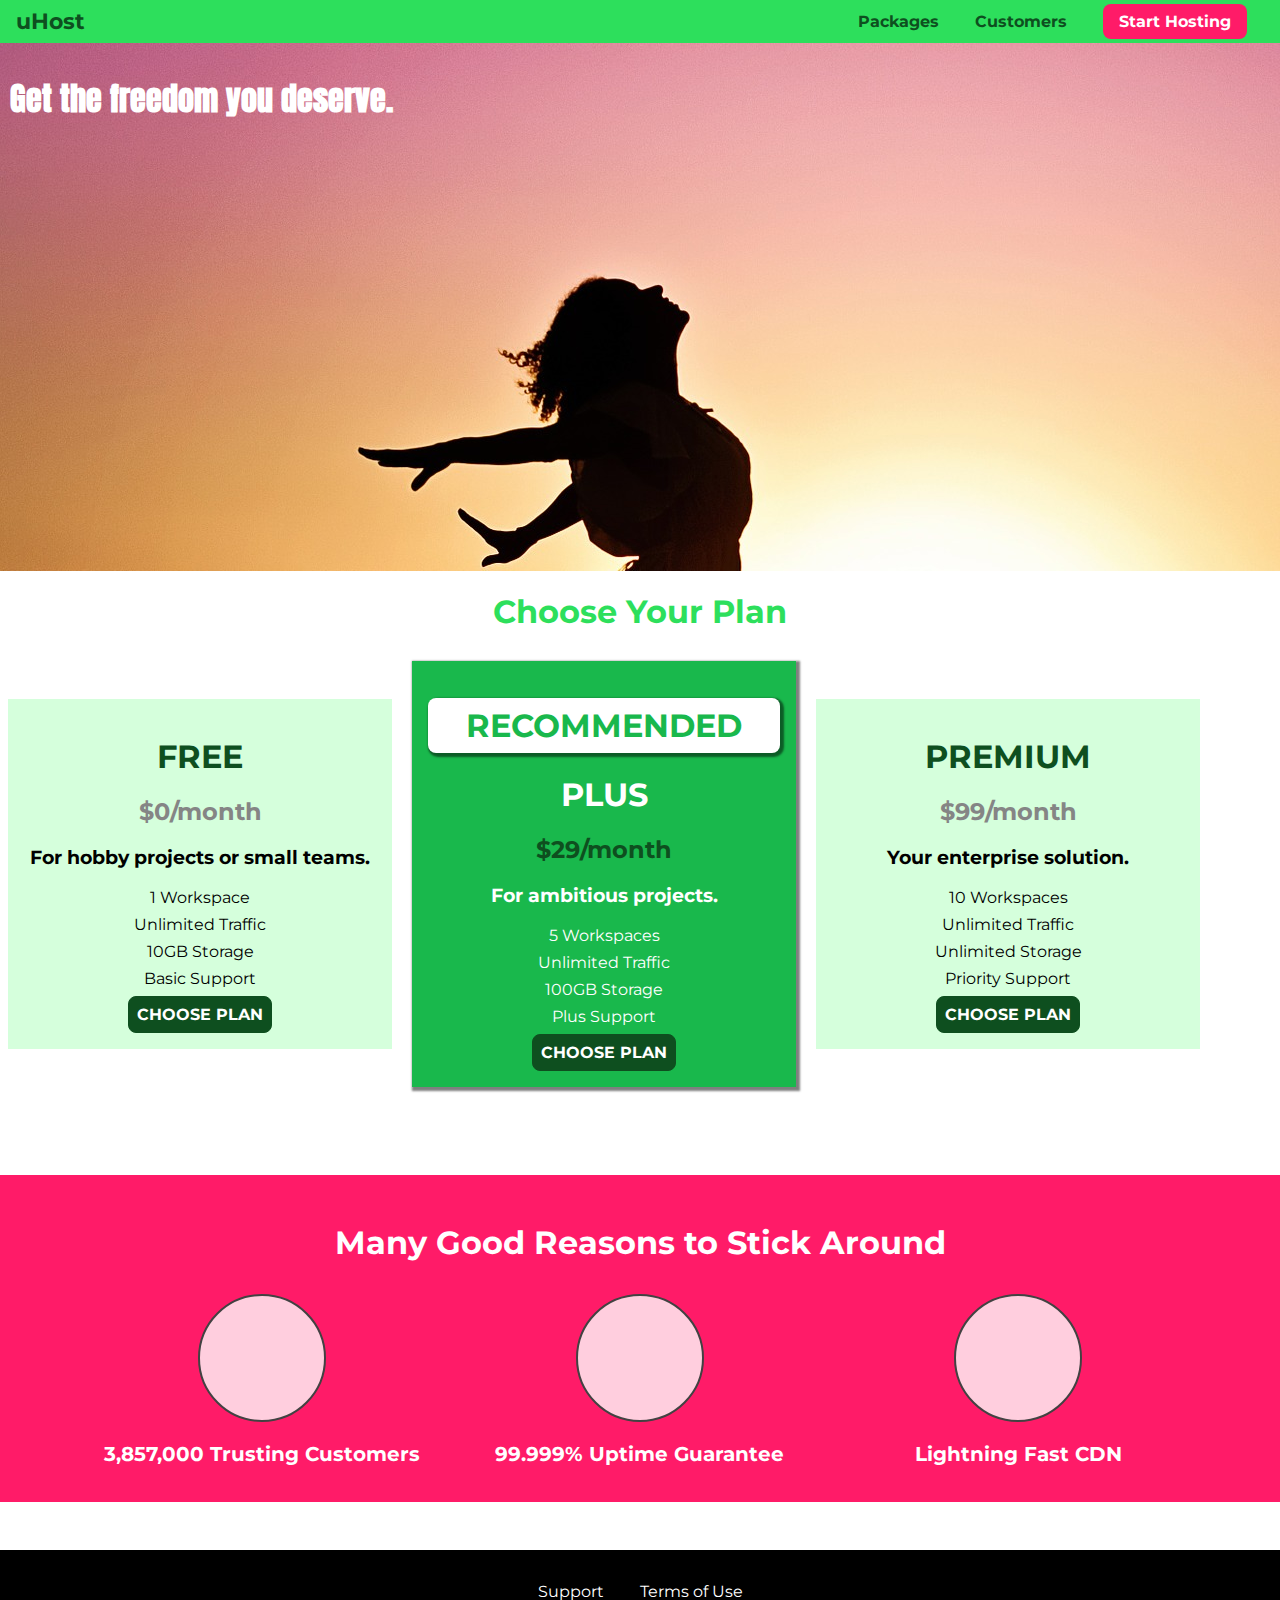
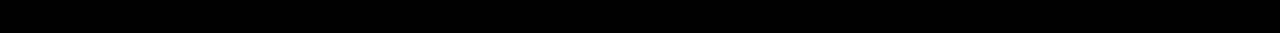
==== index.html @ 4a35c6ed "first commit" ====
<!DOCTYPE html>
<html lang="en">
	<head>
		<meta charset="UTF-8" />
		<meta http-equiv="X-UA-Compatible" content="ie=edge" />
		<title>uHost</title>
		<link
			href="https://fonts.googleapis.com/css?family=Anton"
			rel="stylesheet"
		/>
		<link
			href="https://fonts.googleapis.com/css?family=Montserrat:400,700"
			rel="stylesheet"
		/>
		<link rel="stylesheet" href="main.css" />
	</head>
	<body>
		<header class="main-header">
			<div>
				<a href="index.html" class="main-header__brand"> uHost </a>
			</div>
			<nav class="main-nav">
				<ul class="main-nav__items">
					<li class="main-nav__item">
						<a href="packages/index.html">Packages</a>
					</li>
					<li class="main-nav__item">
						<a href="customers/index.html">Customers</a>
					</li>
					<li class="main-nav__item main-nav__item--cta">
						<a href="start-hosting/index.html">Start Hosting</a>
					</li>
				</ul>
			</nav>
		</header>
		<main>
			<section id="product-overview">
				<h1>Get the freedom you deserve.</h1>
			</section>
			<section id="plans">
				<h1 class="section-title">Choose Your Plan</h1>
				<div>
					<article class="plan">
						<h1 class="plan__title">FREE</h1>
						<h2 class="plan__price">$0/month</h2>
						<h3>For hobby projects or small teams.</h3>
						<ul class="plan__features">
							<li class="plan__feature">1 Workspace</li>
							<li class="plan__feature">Unlimited Traffic</li>
							<li class="plan__feature">10GB Storage</li>
							<li class="plan__feature">Basic Support</li>
						</ul>
						<div>
							<button class="button">CHOOSE PLAN</button>
						</div>
					</article>
					<article class="plan plan--highlighted">
						<h1 class="plan__annotation">RECOMMENDED</h1>
						<h1 class="plan__title">PLUS</h1>
						<h2 class="plan__price">$29/month</h2>
						<h3>For ambitious projects.</h3>
						<ul class="plan__features">
							<li class="plan__feature">5 Workspaces</li>
							<li class="plan__feature">Unlimited Traffic</li>
							<li class="plan__feature">100GB Storage</li>
							<li class="plan__feature">Plus Support</li>
						</ul>
						<div>
							<button class="button">CHOOSE PLAN</button>
						</div>
					</article>
					<article class="plan">
						<h1 class="plan__title">PREMIUM</h1>
						<h2 class="plan__price">$99/month</h2>
						<h3>Your enterprise solution.</h3>
						<ul class="plan__features">
							<li class="plan__feature">10 Workspaces</li>
							<li class="plan__feature">Unlimited Traffic</li>
							<li class="plan__feature">Unlimited Storage</li>
							<li class="plan__feature">Priority Support</li>
						</ul>
						<div>
							<button class="button">CHOOSE PLAN</button>
						</div>
					</article>
				</div>
			</section>
			<section id="key-features">
				<h1 class="section-title">Many Good Reasons to Stick Around</h1>
				<ul class="key-feature__list">
					<li class="key-feature">
						<div class="key-feature__image"></div>
						<p class="key-feature__description">3,857,000 Trusting Customers</p>
					</li>
					<li class="key-feature">
						<div class="key-feature__image"></div>
						<p class="key-feature__description">99.999% Uptime Guarantee</p>
					</li>
					<li class="key-feature">
						<div class="key-feature__image"></div>
						<p class="key-feature__description">Lightning Fast CDN</p>
					</li>
				</ul>
			</section>
		</main>
		<footer class="main-footer">
			<nav>
				<ul class="main-footer__links">
					<li class="main-footer__link">
						<a href="#">Support</a>
					</li>
					<li class="main-footer__link">
						<a href="#">Terms of Use</a>
					</li>
				</ul>
			</nav>
		</footer>
	</body>
</html>
---- main.css ----
* {
  box-sizing: border-box;
}

body {
  font-family: "Montserrat", sans-serif;
  margin: 0;
}

#product-overview {
  background: url("freedom.jpg");
  width: 100%;
  height: 528px;
  padding: 10px;
}

.section-title {
  color: #2ddf5c;
  text-align: center;
}

#product-overview h1 {
  color: white;
  font-family: "Anton", sans-serif;
}

.plan {
  background-color: #d5ffdc;
  text-align: center;
  padding: 16px;
  margin: 8px;
  display: inline-block;
  width: 30%;
  vertical-align: middle;
}

.plan--highlighted {
  background: #19b84c;
  color: white;
  box-shadow: 2px 2px 2px 2px rgba(0, 0, 0, 0.5);
}
.plan__annotation {
  background: white;
  color: #19b84c;
  padding: 8px;
  box-shadow: 2px 2px 2px 2px rgba(0, 0, 0, 0.5);
  border-radius: 8px;
}
.plan__title {
  color: #0e4f1f;
}
.plan__price {
  color: #858585;
}
.plan--highlighted .plan__title {
  color: white;
}
.plan--highlighted .plan__price {
  color: #0e4f1f;
}
.plan__features {
  list-style: none;
  margin: 0;
  padding: 0;
}
.plan__feature {
  margin: 8px 0;
}

.button {
    background: #0e4f1f;
    color: white;
    font: inherit ;
    border: 1.5px solid #0e4f1f;
    padding: 8px;
    border-radius: 8px;
    font-weight: bold;
    cursor: pointer;
  
}
.button:hover,
.button:active{
    background: white;
    color: #0e4f1f;
}
.button:focus{
    outline: none;
}
/* h1 {
    font-family: sans-serif;
} */
#key-features{
    background: #ff1b68;
    margin-top: 80px;
    padding: 16px;
}
#key-features .section-title{
    color: white;
    margin: 32px;
}
.key-feature__list{
    list-style: none;
    margin: 0;
    padding: 0;
    text-align: center;
    
}
.key-feature{
    display: inline-block;
    width: 30%;
    vertical-align: top;
}
.key-feature__description{
    text-align: center;
    font-weight: bold;
    color: white;
    font-size: 20px;
}
.key-feature__image{
    background: #ffcede;
    width: 128px;
    height: 128px;
    border: 2px solid #424242;
    border-radius: 50%;
    margin: auto;
}
.main-header {
  width: 100%;
  background-color: #2ddf5c;
  padding: 8px 16px;
}

.main-header > div {
  display: inline-block;
  vertical-align: middle;
}

.main-header__brand {
  color: #0e4f1f;
  text-decoration: none;
  font-weight: bold;
  font-size: 22px;
}

.main-nav {
  display: inline-block;
  text-align: right;
  width: calc(100% - 74px);
  vertical-align: middle;
}

.main-nav__items {
  margin: 0;
  padding: 0;
  list-style: none;
}

.main-nav__item {
  display: inline-block;
  margin: 0 16px;
}

.main-nav__item a {
  text-decoration: none;
  color: #0e4f1f;
  font-weight: bold;
  padding: 3px 0;
}
.main-nav__item a:hover,
.main-nav__item a:hover:active {
  color: white;
  border-bottom: 5px solid white;
}
.main-nav__item--cta a {
  color: white;
  background: #ff1b68;
  padding: 8px 16px;
  border-radius: 8px;
}
.main-nav__item--cta a:hover,
.main-nav__item--cta a:active {
  color: #ff1b68;
  background: white;
  border: none;
}
.main-footer{
  background: black;
  padding: 32px;
  margin-top: 48px;
}
.main-footer__links{
  list-style: none;
  margin: 0;
  padding: 0;
  text-align: center;
}
.main-footer__link{
  display: inline-block;
  margin: 0 16px;

}
.main-footer__link a{
  color: white;
  text-decoration: none;
}
.main-footer__link a:hover,
.main-footer__link a:active{
  color: #ccc;
}
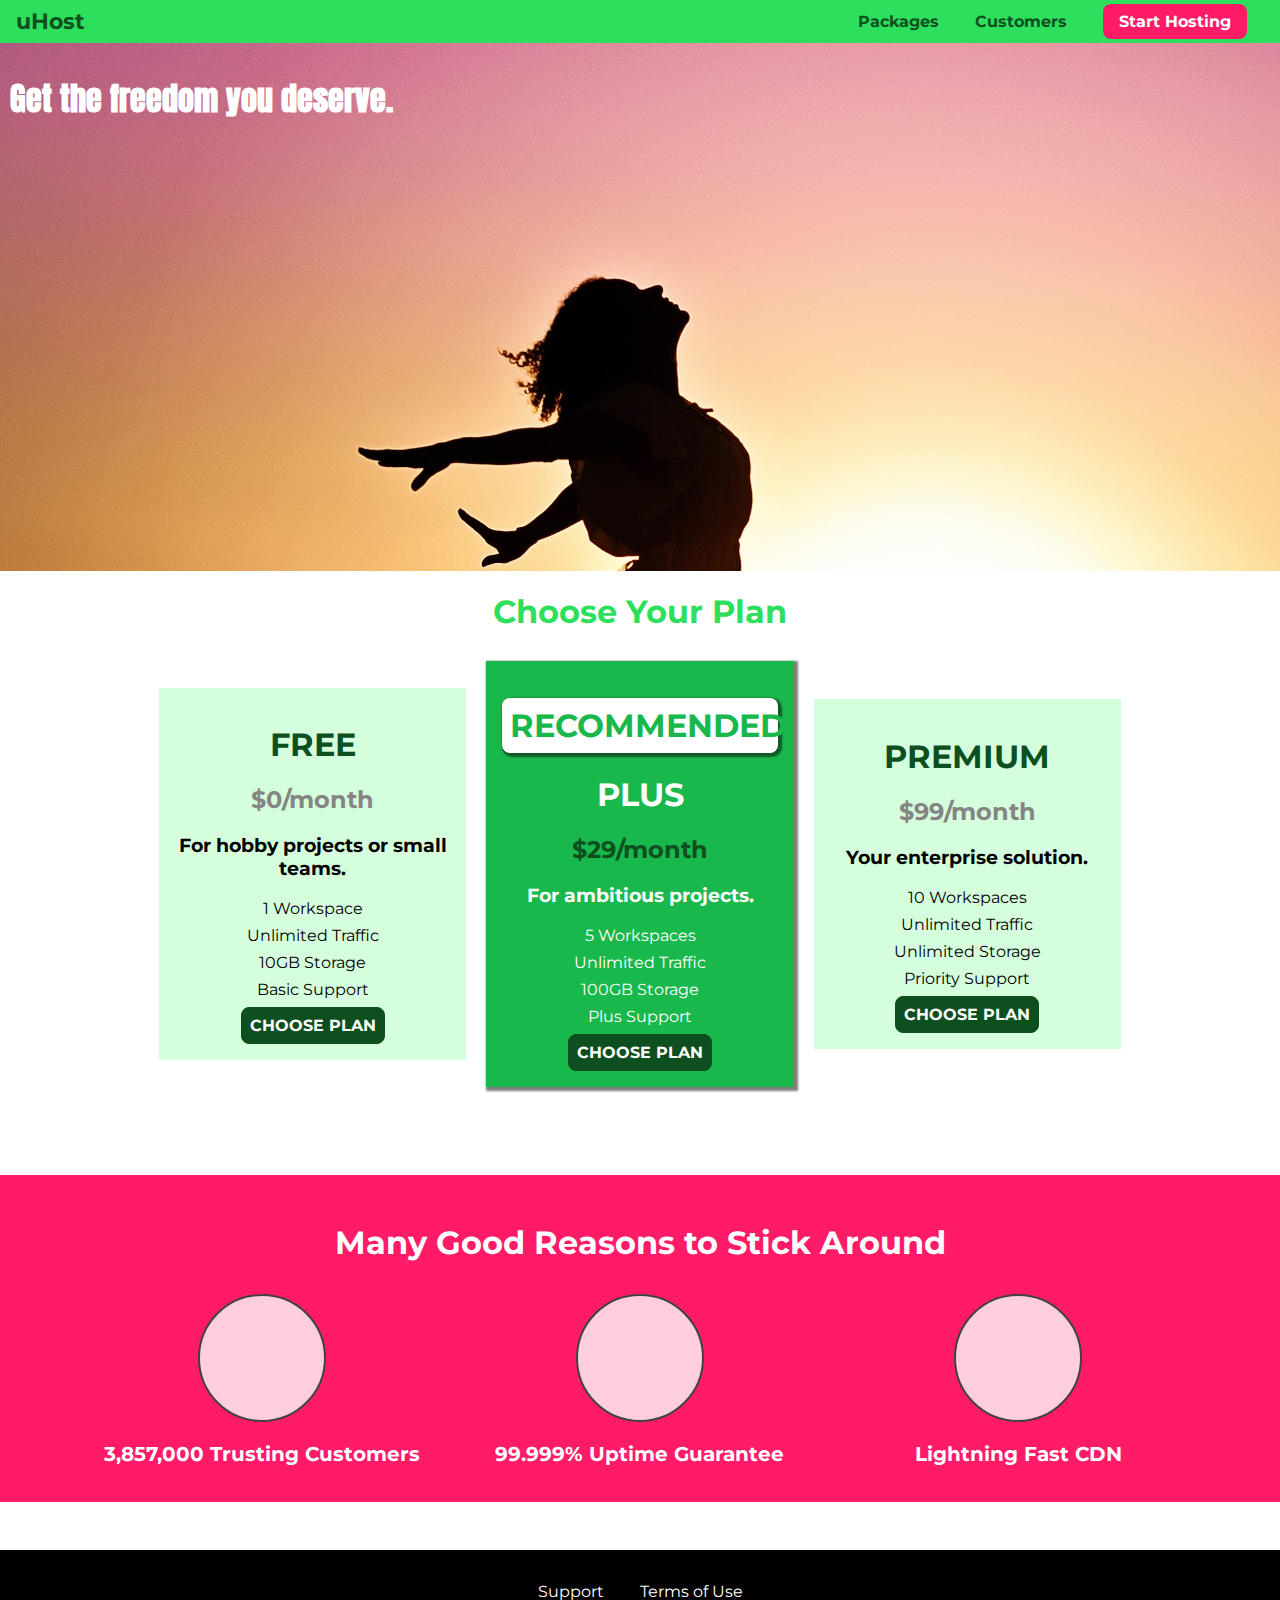
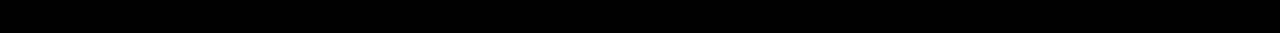
==== commit 4091608c: "add package page" ====
--- a/index.html
+++ b/index.html
@@ -12,7 +12,8 @@
 			href="https://fonts.googleapis.com/css?family=Montserrat:400,700"
 			rel="stylesheet"
 		/>
-		<link rel="stylesheet" href="main.css" />
+		<link rel="stylesheet" href="shared.css"/>
+		<link rel="stylesheet" href="main.css"/>
 	</head>
 	<body>
 		<header class="main-header">
@@ -39,7 +40,7 @@
 			</section>
 			<section id="plans">
 				<h1 class="section-title">Choose Your Plan</h1>
-				<div>
+				<div class="plan__list">
 					<article class="plan">
 						<h1 class="plan__title">FREE</h1>
 						<h2 class="plan__price">$0/month</h2>
--- a/shared.css
+++ b/shared.css
@@ -0,0 +1,111 @@
+* {
+  box-sizing: border-box;
+}
+
+body {
+  font-family: "Montserrat", sans-serif;
+  margin: 0;
+}
+.main-header {
+  width: 100%;
+  background-color: #2ddf5c;
+  padding: 8px 16px;
+}
+
+.main-header > div {
+  display: inline-block;
+  vertical-align: middle;
+}
+
+.main-header__brand {
+  color: #0e4f1f;
+  text-decoration: none;
+  font-weight: bold;
+  font-size: 22px;
+}
+
+.main-nav {
+  display: inline-block;
+  text-align: right;
+  width: calc(100% - 74px);
+  vertical-align: middle;
+}
+
+.main-nav__items {
+  margin: 0;
+  padding: 0;
+  list-style: none;
+}
+
+.main-nav__item {
+  display: inline-block;
+  margin: 0 16px;
+}
+
+.main-nav__item a {
+  text-decoration: none;
+  color: #0e4f1f;
+  font-weight: bold;
+  padding: 3px 0;
+}
+.main-nav__item a:hover,
+.main-nav__item a:hover:active {
+  color: white;
+  border-bottom: 5px solid white;
+}
+.main-nav__item--cta a {
+  color: white;
+  background: #ff1b68;
+  padding: 8px 16px;
+  border-radius: 8px;
+}
+.main-nav__item--cta a:hover,
+.main-nav__item--cta a:active {
+  color: #ff1b68;
+  background: white;
+  border: none;
+}
+.main-footer{
+  background: black;
+  padding: 32px;
+  margin-top: 48px;
+}
+.main-footer__links{
+  list-style: none;
+  margin: 0;
+  padding: 0;
+  text-align: center;
+}
+.main-footer__link{
+  display: inline-block;
+  margin: 0 16px;
+
+}
+.main-footer__link a{
+  color: white;
+  text-decoration: none;
+}
+.main-footer__link a:hover,
+.main-footer__link a:active{
+  color: #ccc;
+}
+
+.button {
+  background: #0e4f1f;
+  color: white;
+  font: inherit ;
+  border: 1.5px solid #0e4f1f;
+  padding: 8px;
+  border-radius: 8px;
+  font-weight: bold;
+  cursor: pointer;
+
+}
+.button:hover,
+.button:active{
+  background: white;
+  color: #0e4f1f;
+}
+.button:focus{
+  outline: none;
+}--- a/main.css
+++ b/main.css
@@ -1,11 +1,3 @@
-* {
-  box-sizing: border-box;
-}
-
-body {
-  font-family: "Montserrat", sans-serif;
-  margin: 0;
-}
 
 #product-overview {
   background: url("freedom.jpg");
@@ -23,7 +15,11 @@
   color: white;
   font-family: "Anton", sans-serif;
 }
-
+.plan__list {
+  width: 80%;
+  margin: auto;
+  text-align: center;
+}
 .plan {
   background-color: #d5ffdc;
   text-align: center;
@@ -66,26 +62,6 @@
 .plan__feature {
   margin: 8px 0;
 }
-
-.button {
-    background: #0e4f1f;
-    color: white;
-    font: inherit ;
-    border: 1.5px solid #0e4f1f;
-    padding: 8px;
-    border-radius: 8px;
-    font-weight: bold;
-    cursor: pointer;
-  
-}
-.button:hover,
-.button:active{
-    background: white;
-    color: #0e4f1f;
-}
-.button:focus{
-    outline: none;
-}
 /* h1 {
     font-family: sans-serif;
 } */
@@ -124,89 +100,7 @@
     border-radius: 50%;
     margin: auto;
 }
-.main-header {
-  width: 100%;
-  background-color: #2ddf5c;
-  padding: 8px 16px;
-}
-
-.main-header > div {
-  display: inline-block;
-  vertical-align: middle;
-}
-
-.main-header__brand {
-  color: #0e4f1f;
-  text-decoration: none;
-  font-weight: bold;
-  font-size: 22px;
-}
-
-.main-nav {
-  display: inline-block;
-  text-align: right;
-  width: calc(100% - 74px);
-  vertical-align: middle;
-}
-
-.main-nav__items {
-  margin: 0;
-  padding: 0;
-  list-style: none;
-}
-
-.main-nav__item {
-  display: inline-block;
-  margin: 0 16px;
-}
-
-.main-nav__item a {
-  text-decoration: none;
-  color: #0e4f1f;
-  font-weight: bold;
-  padding: 3px 0;
-}
-.main-nav__item a:hover,
-.main-nav__item a:hover:active {
-  color: white;
-  border-bottom: 5px solid white;
-}
-.main-nav__item--cta a {
-  color: white;
-  background: #ff1b68;
-  padding: 8px 16px;
-  border-radius: 8px;
-}
-.main-nav__item--cta a:hover,
-.main-nav__item--cta a:active {
-  color: #ff1b68;
-  background: white;
-  border: none;
-}
-.main-footer{
-  background: black;
-  padding: 32px;
-  margin-top: 48px;
-}
-.main-footer__links{
-  list-style: none;
-  margin: 0;
-  padding: 0;
-  text-align: center;
-}
-.main-footer__link{
-  display: inline-block;
-  margin: 0 16px;
-
-}
-.main-footer__link a{
-  color: white;
-  text-decoration: none;
-}
-.main-footer__link a:hover,
-.main-footer__link a:active{
-  color: #ccc;
-}
 
 
 
+
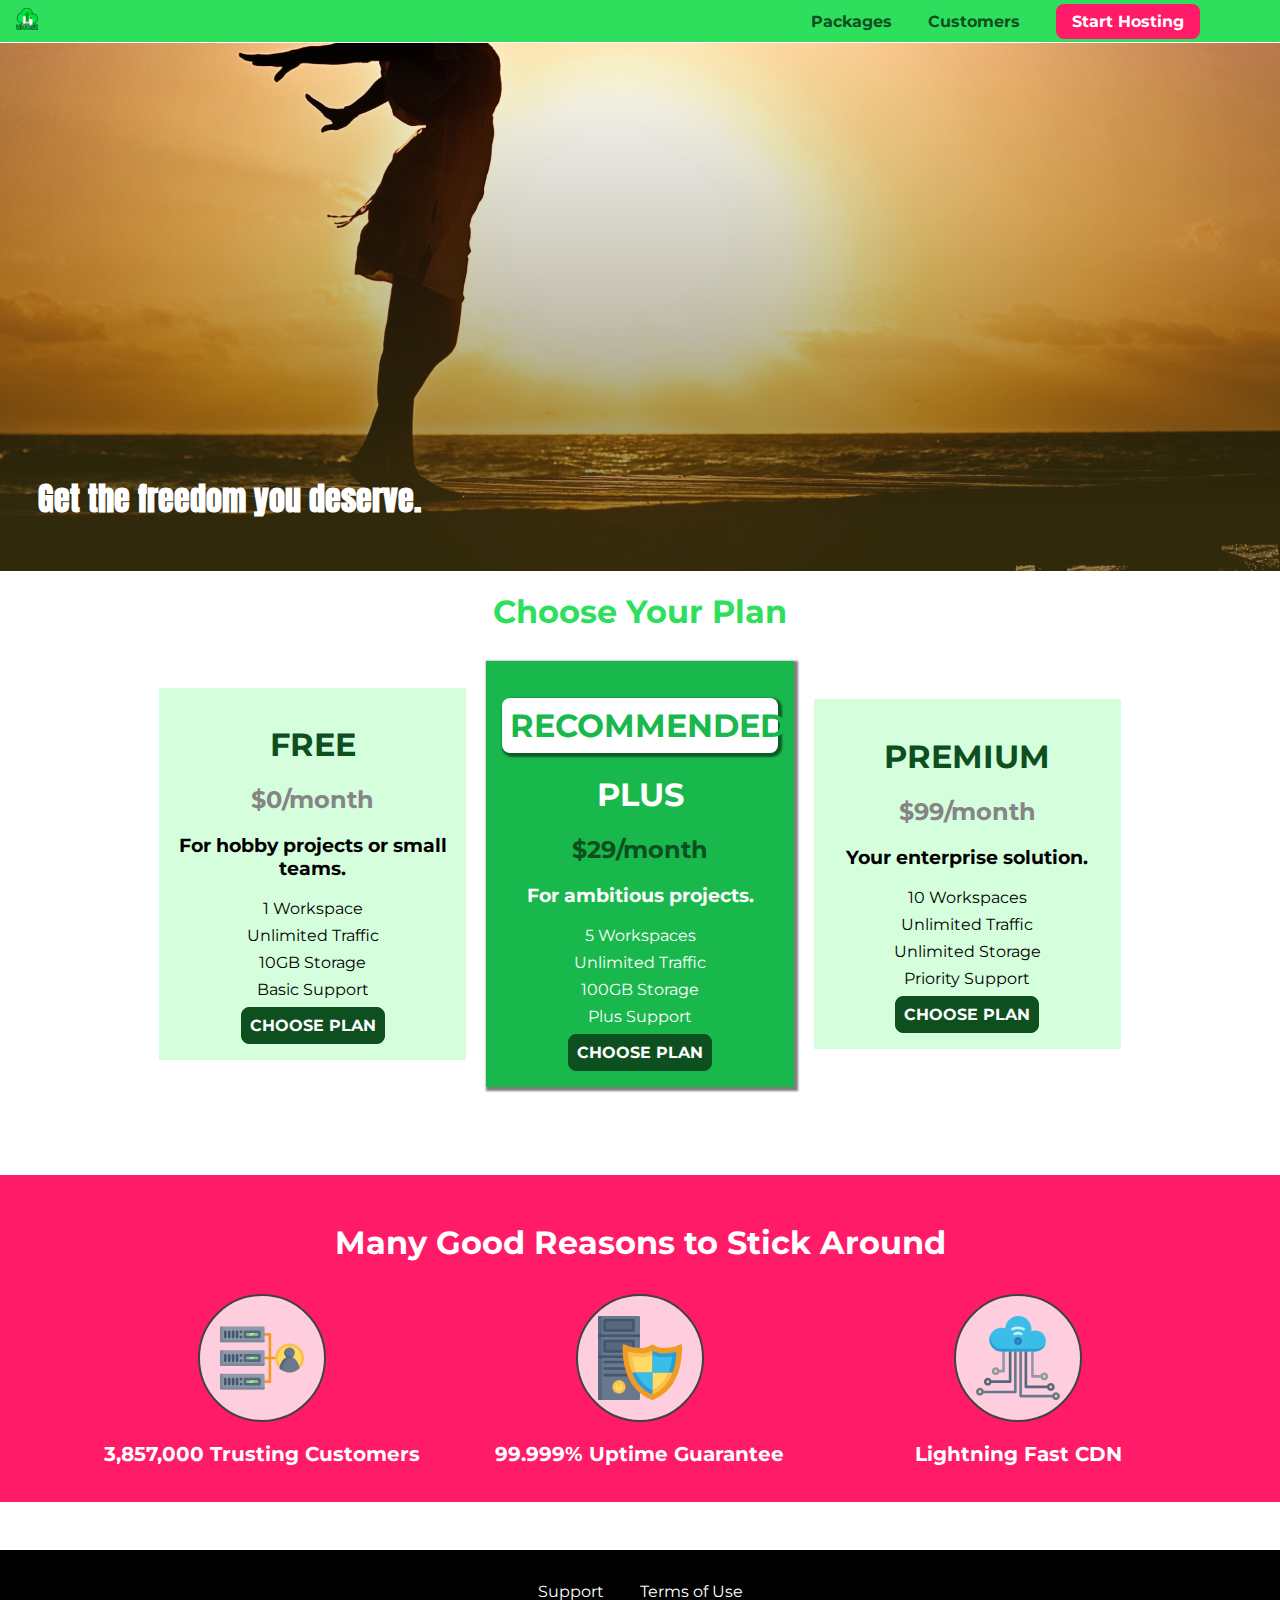
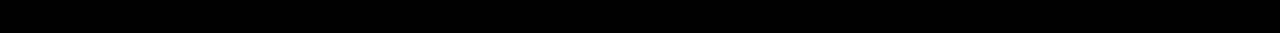
==== commit 0c3e3672: "backgrond and image" ====
--- a/index.html
+++ b/index.html
@@ -18,7 +18,9 @@
 	<body>
 		<header class="main-header">
 			<div>
-				<a href="index.html" class="main-header__brand"> uHost </a>
+				<a href="index.html" class="main-header__brand"> 
+					<img src="images/uhost-icon.png" alt="uHost - Your favorite hosting company">	
+				</a>
 			</div>
 			<nav class="main-nav">
 				<ul class="main-nav__items">
@@ -90,15 +92,187 @@
 				<h1 class="section-title">Many Good Reasons to Stick Around</h1>
 				<ul class="key-feature__list">
 					<li class="key-feature">
-						<div class="key-feature__image"></div>
+						<div class="key-feature__image">
+							<svg viewBox="0 0 512 512">
+								<path style="fill:#F09B24;" d="M344,248h-32V112c0-4.418-3.582-8-8-8h-40c-4.418,0-8,3.582-8,8s3.582,8,8,8h32v128h-32  c-4.418,0-8,3.582-8,8s3.582,8,8,8h32v128h-32c-4.418,0-8,3.582-8,8s3.582,8,8,8h40c4.418,0,8-3.582,8-8V264h32c4.418,0,8-3.582,8-8  S348.418,248,344,248z"
+								/>
+								<path style="fill:#8E9AA9;" d="M264,64H8c-4.418,0-8,3.582-8,8v80c0,4.418,3.582,8,8,8h256c4.418,0,8-3.582,8-8V72  C272,67.582,268.418,64,264,64z"
+								/>
+								<path style="fill:#7C899B;" d="M24,144c-4.418,0-8-3.582-8-8V64H8c-4.418,0-8,3.582-8,8v80c0,4.418,3.582,8,8,8h256  c4.418,0,8-3.582,8-8v-8H24z"
+								/>
+								<rect x="152" y="96" style="fill:#B8E3A8;" width="88" height="32" />
+								<g>
+										<polygon style="fill:#7EC97D;" points="152,96 152,128 166,128 198,96  " />
+										<polygon style="fill:#7EC97D;" points="220,96 188,128 240,128 240,96  " />
+								</g>
+								<path style="fill:#56677E;" d="M240,136h-88c-4.418,0-8-3.582-8-8V96c0-4.418,3.582-8,8-8h88c4.418,0,8,3.582,8,8v32  C248,132.418,244.418,136,240,136z M160,120h72v-16h-72V120z"
+								/>
+								<g>
+										<path style="fill:#435670;" d="M32,136c-4.418,0-8-3.582-8-8V96c0-4.418,3.582-8,8-8s8,3.582,8,8v32C40,132.418,36.418,136,32,136z   "
+										/>
+										<path style="fill:#435670;" d="M56,136c-4.418,0-8-3.582-8-8V96c0-4.418,3.582-8,8-8s8,3.582,8,8v32C64,132.418,60.418,136,56,136z   "
+										/>
+										<path style="fill:#435670;" d="M80,136c-4.418,0-8-3.582-8-8V96c0-4.418,3.582-8,8-8s8,3.582,8,8v32C88,132.418,84.418,136,80,136z   "
+										/>
+										<path style="fill:#435670;" d="M104,136c-4.418,0-8-3.582-8-8V96c0-4.418,3.582-8,8-8s8,3.582,8,8v32   C112,132.418,108.418,136,104,136z"
+										/>
+										<path style="fill:#435670;" d="M128,105c-4.418,0-8-3.582-8-8v-1c0-4.418,3.582-8,8-8s8,3.582,8,8v1   C136,101.418,132.418,105,128,105z"
+										/>
+										<path style="fill:#435670;" d="M128,136c-4.418,0-8-3.582-8-8v-1c0-4.418,3.582-8,8-8s8,3.582,8,8v1   C136,132.418,132.418,136,128,136z"
+										/>
+								</g>
+								<path style="fill:#8E9AA9;" d="M264,208H8c-4.418,0-8,3.582-8,8v80c0,4.418,3.582,8,8,8h256c4.418,0,8-3.582,8-8v-80  C272,211.582,268.418,208,264,208z"
+								/>
+								<path style="fill:#7C899B;" d="M24,288c-4.418,0-8-3.582-8-8v-72H8c-4.418,0-8,3.582-8,8v80c0,4.418,3.582,8,8,8h256  c4.418,0,8-3.582,8-8v-8H24z"
+								/>
+								<rect x="152" y="240" style="fill:#B8E3A8;" width="88" height="32" />
+								<g>
+										<polygon style="fill:#7EC97D;" points="152,240 152,272 166,272 198,240  " />
+										<polygon style="fill:#7EC97D;" points="220,240 188,272 240,272 240,240  " />
+								</g>
+								<path style="fill:#56677E;" d="M240,280h-88c-4.418,0-8-3.582-8-8v-32c0-4.418,3.582-8,8-8h88c4.418,0,8,3.582,8,8v32  C248,276.418,244.418,280,240,280z M160,264h72v-16h-72V264z"
+								/>
+								<g>
+										<path style="fill:#435670;" d="M32,280c-4.418,0-8-3.582-8-8v-32c0-4.418,3.582-8,8-8s8,3.582,8,8v32C40,276.418,36.418,280,32,280   z"
+										/>
+										<path style="fill:#435670;" d="M56,280c-4.418,0-8-3.582-8-8v-32c0-4.418,3.582-8,8-8s8,3.582,8,8v32C64,276.418,60.418,280,56,280   z"
+										/>
+										<path style="fill:#435670;" d="M80,280c-4.418,0-8-3.582-8-8v-32c0-4.418,3.582-8,8-8s8,3.582,8,8v32C88,276.418,84.418,280,80,280   z"
+										/>
+										<path style="fill:#435670;" d="M104,280c-4.418,0-8-3.582-8-8v-32c0-4.418,3.582-8,8-8s8,3.582,8,8v32   C112,276.418,108.418,280,104,280z"
+										/>
+										<path style="fill:#435670;" d="M128,249c-4.418,0-8-3.582-8-8v-1c0-4.418,3.582-8,8-8s8,3.582,8,8v1   C136,245.418,132.418,249,128,249z"
+										/>
+										<path style="fill:#435670;" d="M128,280c-4.418,0-8-3.582-8-8v-1c0-4.418,3.582-8,8-8s8,3.582,8,8v1   C136,276.418,132.418,280,128,280z"
+										/>
+								</g>
+								<path style="fill:#8E9AA9;" d="M264,352H8c-4.418,0-8,3.582-8,8v80c0,4.418,3.582,8,8,8h256c4.418,0,8-3.582,8-8v-80  C272,355.582,268.418,352,264,352z"
+								/>
+								<path style="fill:#7C899B;" d="M24,432c-4.418,0-8-3.582-8-8v-72H8c-4.418,0-8,3.582-8,8v80c0,4.418,3.582,8,8,8h256  c4.418,0,8-3.582,8-8v-8H24z"
+								/>
+								<rect x="152" y="384" style="fill:#B8E3A8;" width="88" height="32" />
+								<g>
+										<polygon style="fill:#7EC97D;" points="152,384 152,416 166,416 198,384  " />
+										<polygon style="fill:#7EC97D;" points="220,384 188,416 240,416 240,384  " />
+								</g>
+								<path style="fill:#56677E;" d="M240,424h-88c-4.418,0-8-3.582-8-8v-32c0-4.418,3.582-8,8-8h88c4.418,0,8,3.582,8,8v32  C248,420.418,244.418,424,240,424z M160,408h72v-16h-72V408z"
+								/>
+								<g>
+										<path style="fill:#435670;" d="M32,424c-4.418,0-8-3.582-8-8v-32c0-4.418,3.582-8,8-8s8,3.582,8,8v32C40,420.418,36.418,424,32,424   z"
+										/>
+										<path style="fill:#435670;" d="M56,424c-4.418,0-8-3.582-8-8v-32c0-4.418,3.582-8,8-8s8,3.582,8,8v32C64,420.418,60.418,424,56,424   z"
+										/>
+										<path style="fill:#435670;" d="M80,424c-4.418,0-8-3.582-8-8v-32c0-4.418,3.582-8,8-8s8,3.582,8,8v32C88,420.418,84.418,424,80,424   z"
+										/>
+										<path style="fill:#435670;" d="M104,424c-4.418,0-8-3.582-8-8v-32c0-4.418,3.582-8,8-8s8,3.582,8,8v32   C112,420.418,108.418,424,104,424z"
+										/>
+										<path style="fill:#435670;" d="M128,393c-4.418,0-8-3.582-8-8v-1c0-4.418,3.582-8,8-8s8,3.582,8,8v1   C136,389.418,132.418,393,128,393z"
+										/>
+										<path style="fill:#435670;" d="M128,424c-4.418,0-8-3.582-8-8v-1c0-4.418,3.582-8,8-8s8,3.582,8,8v1   C136,420.418,132.418,424,128,424z"
+										/>
+								</g>
+								<path style="fill:#F7C14D;" d="M424,168c-48.523,0-88,39.477-88,88s39.477,88,88,88s88-39.477,88-88S472.523,168,424,168z" />
+								<path style="fill:#FFDB66;" d="M424,184c-39.701,0-72,32.299-72,72s32.299,72,72,72s72-32.299,72-72S463.701,184,424,184z" />
+								<path style="fill:#69788D;" d="M484.893,314.16C476.393,274.588,451.922,248,424,248s-52.393,26.588-60.893,66.16  c-0.605,2.82,0.354,5.749,2.511,7.664C381.731,336.124,402.465,344,424,344s42.269-7.876,58.381-22.176  C484.539,319.909,485.498,316.98,484.893,314.16z"
+								/>
+								<path style="fill:#56677E;" d="M434.053,249.171C430.768,248.403,427.411,248,424,248c-27.922,0-52.393,26.588-60.893,66.16  c-0.605,2.82,0.354,5.749,2.511,7.664c3.383,3.002,6.979,5.703,10.734,8.125C384.904,286.243,407.373,255.378,434.053,249.171z"
+								/>
+								<path style="fill:#69788D;" d="M424,192c-17.645,0-32,14.355-32,32s14.355,32,32,32s32-14.355,32-32S441.645,192,424,192z" />
+								<path style="fill:#56677E;" d="M432,248c-17.645,0-32-14.355-32-32c0-6.783,2.128-13.076,5.742-18.258  C397.444,203.53,392,213.138,392,224c0,17.645,14.355,32,32,32c10.862,0,20.471-5.444,26.258-13.742  C445.076,245.872,438.783,248,432,248z"
+								/>
+
+						</svg>
+
+						</div>
 						<p class="key-feature__description">3,857,000 Trusting Customers</p>
 					</li>
 					<li class="key-feature">
-						<div class="key-feature__image"></div>
+						<div class="key-feature__image">
+							<svg viewBox="0 0 512 512">
+								<path style="fill:#69788D;" d="M248,0H8C3.582,0,0,3.582,0,8v496c0,4.418,3.582,8,8,8h240c4.418,0,8-3.582,8-8V8  C256,3.582,252.418,0,248,0z"
+								/>
+								<path style="fill:#56677E;" d="M24,504V8c0-4.418,3.582-8,8-8H8C3.582,0,0,3.582,0,8v496c0,4.418,3.582,8,8,8h24  C27.582,512,24,508.418,24,504z"
+								/>
+								<g>
+										<rect x="0" y="112" style="fill:#435670;" width="256" height="16" />
+										<rect x="0" y="240" style="fill:#435670;" width="256" height="16" />
+								</g>
+								<path style="fill:#F7C14D;" d="M128,392c-22.056,0-40,17.944-40,40s17.944,40,40,40s40-17.944,40-40S150.056,392,128,392z" />
+								<path style="fill:#FFDB66;" d="M128,408c-13.233,0-24,10.767-24,24s10.767,24,24,24s24-10.767,24-24S141.233,408,128,408z" />
+								<path style="fill:#F7C14D;" d="M128,392c-2.739,0-5.414,0.278-8,0.805V424c0,4.418,3.582,8,8,8c4.418,0,8-3.582,8-8v-31.195  C133.414,392.278,130.739,392,128,392z"
+								/>
+								<g>
+										<path style="fill:#435670;" d="M216,288H40c-4.418,0-8-3.582-8-8s3.582-8,8-8h176c4.418,0,8,3.582,8,8S220.418,288,216,288z"
+										/>
+										<path style="fill:#435670;" d="M216,328H40c-4.418,0-8-3.582-8-8s3.582-8,8-8h176c4.418,0,8,3.582,8,8S220.418,328,216,328z"
+										/>
+										<path style="fill:#435670;" d="M216,368H40c-4.418,0-8-3.582-8-8s3.582-8,8-8h176c4.418,0,8,3.582,8,8S220.418,368,216,368z"
+										/>
+										<path style="fill:#435670;" d="M216,16H40c-4.418,0-8,3.582-8,8v64c0,4.418,3.582,8,8,8h176c4.418,0,8-3.582,8-8V24   C224,19.582,220.418,16,216,16z"
+										/>
+								</g>
+								<rect x="48" y="32" style="fill:#56677E;" width="160" height="48" />
+								<path style="fill:#435670;" d="M216,144H40c-4.418,0-8,3.582-8,8v64c0,4.418,3.582,8,8,8h176c4.418,0,8-3.582,8-8v-64  C224,147.582,220.418,144,216,144z"
+								/>
+								<rect x="48" y="160" style="fill:#56677E;" width="160" height="48" />
+								<path style="fill:#F09B24;" d="M511.747,180.237c-0.194-6.537-8.107-10.107-13.135-5.894c-5.6,4.693-42.904,21.282-98.514,21.282  c-33.45,0-64.625-20.999-64.929-21.206c-2.9-1.991-6.764-1.85-9.512,0.346c-2.677,2.135-27.201,20.86-63.793,20.86  c-55.607,0-92.914-16.589-98.515-21.282c-5.028-4.211-12.941-0.645-13.135,5.894c-1.634,54.834,4.655,105.941,18.693,151.903  c12.096,39.604,29.759,74.047,52.497,102.373c27.538,34.304,62.743,59.882,104.66,76.045c3.069,1.918,6.757,1.921,9.83,0  c41.917-16.163,77.122-41.741,104.66-76.045c22.738-28.326,40.401-62.77,52.497-102.373  C507.092,286.179,513.381,235.071,511.747,180.237z"
+								/>
+								<path style="fill:#F7C14D;" d="M476.21,221.226c-1.953-1.631-4.568-2.235-7.036-1.628c-21.686,5.327-44.926,8.028-69.075,8.028  c-25.926,0-49.633-8.975-64.955-16.504c-2.307-1.134-5.016-1.091-7.284,0.116c-14.059,7.477-36.919,16.388-65.994,16.388  c-24.153,0-47.394-2.701-69.075-8.028c-5.155-1.268-10.221,2.966-9.894,8.261c2.077,33.693,7.668,65.635,16.616,94.935  c22.774,74.565,66.139,126.334,128.888,153.868c2.032,0.891,4.397,0.891,6.43,0c61.777-27.107,104.716-78.876,127.62-153.868  c8.948-29.3,14.539-61.241,16.616-94.935C479.224,225.319,478.163,222.856,476.21,221.226z"
+								/>
+								<path style="fill:#FFDB66;" d="M331.609,451.727c-52.604-25.289-89.304-70.987-109.144-135.944  c-6.532-21.39-11.162-44.336-13.82-68.447c17.133,2.852,34.952,4.291,53.22,4.291c29.394,0,53.376-7.793,69.978-15.561  c17.44,7.736,41.656,15.561,68.256,15.561c18.267,0,36.085-1.439,53.219-4.291c-2.659,24.112-7.288,47.06-13.82,68.448  C419.545,381.108,383.27,426.805,331.609,451.727z"
+								/>
+								<g>
+										<path style="fill:#2C9DD4;" d="M479.066,227.858c0.157-2.539-0.903-5.002-2.856-6.633s-4.568-2.235-7.036-1.628   c-21.686,5.327-44.926,8.028-69.075,8.028c-25.926,0-49.633-8.975-64.955-16.504c-1.057-0.52-2.2-0.78-3.345-0.806l-0.072,133.351   h123.601c2.556-6.746,4.933-13.702,7.123-20.874C471.398,293.493,476.989,261.552,479.066,227.858z"
+										/>
+										<path style="fill:#2C9DD4;" d="M206.658,343.667c24.153,63.42,65.028,108.108,121.743,132.995c1.031,0.452,2.147,0.673,3.263,0.666   l0.063-133.661H206.658z"
+										/>
+								</g>
+								<g>
+										<path style="fill:#3CBDE8;" d="M439.497,315.783c6.532-21.389,11.161-44.336,13.82-68.448c-17.134,2.852-34.952,4.291-53.219,4.291   c-26.6,0-50.815-7.824-68.256-15.561l-0.116,107.601h97.758C433.179,334.807,436.524,325.518,439.497,315.783z"
+										/>
+										<path style="fill:#3CBDE8;" d="M232.523,343.667c21.144,50.298,54.363,86.56,99.087,108.06l0.117-108.06H232.523z" />
+								</g>
+						</svg>
+						</div>
 						<p class="key-feature__description">99.999% Uptime Guarantee</p>
 					</li>
 					<li class="key-feature">
-						<div class="key-feature__image"></div>
+						<div class="key-feature__image">
+							<svg viewBox="0 0 512 512">
+								<path style="fill:#8E9AA9;" d="M168,200c-4.418,0-8,3.582-8,8v120h-17.376c-3.302-9.311-12.194-16-22.624-16  c-13.234,0-24,10.767-24,24s10.766,24,24,24c10.429,0,19.321-6.689,22.624-16H168c4.418,0,8-3.582,8-8V208  C176,203.582,172.418,200,168,200z"
+								/>
+								<path style="fill:#FFDB66;" d="M120,328c-4.411,0-8,3.589-8,8s3.589,8,8,8s8-3.589,8-8S124.411,328,120,328z" />
+								<path style="fill:#56677E;" d="M208,200c-4.418,0-8,3.582-8,8v184H94.624C91.322,382.689,82.43,376,72,376  c-13.234,0-24,10.767-24,24s10.766,24,24,24c10.429,0,19.321-6.689,22.624-16H208c4.418,0,8-3.582,8-8V208  C216,203.582,212.418,200,208,200z"
+								/>
+								<path style="fill:#FFDB66;" d="M72,392c-4.411,0-8,3.589-8,8s3.589,8,8,8s8-3.589,8-8S76.411,392,72,392z" />
+								<path style="fill:#69788D;" d="M240,208c-4.418,0-8,3.582-8,8v239H47.24c-2.671-10.34-12.078-18-23.24-18c-13.234,0-24,10.767-24,24  s10.766,24,24,24c9.666,0,18.009-5.747,21.809-14H240c4.418,0,8-3.582,8-8V216C248,211.582,244.418,208,240,208z"
+								/>
+								<path style="fill:#FFDB66;" d="M24,453c-4.411,0-8,3.589-8,8s3.589,8,8,8s8-3.589,8-8S28.411,453,24,453z" />
+								<path style="fill:#69788D;" d="M488,464c-10.429,0-19.321,6.689-22.624,16H280V208c0-4.418-3.582-8-8-8s-8,3.582-8,8v280  c0,4.418,3.582,8,8,8h193.376c3.302,9.311,12.194,16,22.624,16c13.234,0,24-10.767,24-24S501.234,464,488,464z"
+								/>
+								<path style="fill:#FFDB66;" d="M488,480c-4.411,0-8,3.589-8,8s3.589,8,8,8s8-3.589,8-8S492.411,480,488,480z" />
+								<path style="fill:#56677E;" d="M456,408c-10.429,0-19.321,6.689-22.624,16H312V208c0-4.418-3.582-8-8-8s-8,3.582-8,8v224  c0,4.418,3.582,8,8,8h129.376c3.302,9.311,12.194,16,22.624,16c13.234,0,24-10.767,24-24S469.234,408,456,408z"
+								/>
+								<path style="fill:#FFDB66;" d="M456,424c-4.411,0-8,3.589-8,8s3.589,8,8,8s8-3.589,8-8S460.411,424,456,424z" />
+								<path style="fill:#8E9AA9;" d="M416,344c-10.429,0-19.321,6.689-22.624,16H352V208c0-4.418-3.582-8-8-8s-8,3.582-8,8v160  c0,4.418,3.582,8,8,8h49.376c3.302,9.311,12.194,16,22.624,16c13.234,0,24-10.767,24-24S429.234,344,416,344z"
+								/>
+								<path style="fill:#FFDB66;" d="M416,360c-4.411,0-8,3.589-8,8s3.589,8,8,8s8-3.589,8-8S420.411,360,416,360z" />
+								<path style="fill:#3CBDE8;" d="M362,88c-8.741,0-17.231,1.751-25.06,5.085C337.646,88.797,338,84.43,338,80  c0-44.112-35.888-80-80-80c-42.823,0-77.895,33.816-79.909,76.149C170.393,73.415,162.244,72,154,72c-39.701,0-72,32.299-72,72  s32.299,72,72,72h208c35.29,0,64-28.71,64-64S397.29,88,362,88z"
+								/>
+								<path style="fill:#2C9DD4;" d="M368,200H160c-39.701,0-72-32.299-72-72c0-5.863,0.721-11.559,2.05-17.019  C84.918,120.88,82,132.102,82,144c0,39.701,32.299,72,72,72h208c30.389,0,55.88-21.296,62.379-49.743  C413.565,186.327,392.352,200,368,200z"
+								/>
+								<path style="fill:#2A7DB5;" d="M256,128c-13.234,0-24,10.767-24,24s10.766,24,24,24c13.233,0,24-10.767,24-24S269.233,128,256,128z"
+								/>
+								<path style="fill:#2C9DD4;" d="M256,144c-4.411,0-8,3.589-8,8s3.589,8,8,8c4.411,0,8-3.589,8-8S260.411,144,256,144z" />
+								<g>
+										<path style="fill:#C5F1FA;" d="M221.755,87.695c-2.994,0-5.864-1.688-7.233-4.572c-1.894-3.991-0.194-8.763,3.798-10.657   C230.157,66.849,242.834,64,256,64c13.166,0,25.844,2.849,37.68,8.466c3.992,1.895,5.692,6.666,3.798,10.657   s-6.666,5.692-10.657,3.798C277.144,82.328,266.774,80,256,80c-10.774,0-21.144,2.328-30.821,6.921   C224.072,87.446,222.904,87.695,221.755,87.695z"
+										/>
+										<path style="fill:#C5F1FA;" d="M276.545,116.618c-1.148,0-2.316-0.249-3.424-0.774C267.745,113.293,261.985,112,256,112   c-5.985,0-11.745,1.293-17.121,3.844c-3.991,1.895-8.763,0.192-10.657-3.798c-1.894-3.992-0.193-8.764,3.798-10.657   C239.557,97.813,247.625,96,256,96c8.376,0,16.444,1.813,23.98,5.389c3.991,1.894,5.692,6.665,3.798,10.657   C282.41,114.93,279.539,116.618,276.545,116.618z"
+										/>
+								</g>
+
+						</svg>
+						</div>
 						<p class="key-feature__description">Lightning Fast CDN</p>
 					</li>
 				</ul>
--- a/shared.css
+++ b/shared.css
@@ -8,8 +8,12 @@
 }
 .main-header {
   width: 100%;
+  position: fixed;
   background-color: #2ddf5c;
   padding: 8px 16px;
+  top: 0;
+  left: 0;
+  z-index: 2;
 }
 
 .main-header > div {
@@ -22,8 +26,14 @@
   text-decoration: none;
   font-weight: bold;
   font-size: 22px;
+  height: 22px;
+  /* width: 20px; */
+  display: inline-block;
+  
 }
-
+.main-header__brand img {
+  height: 100%;
+}
 .main-nav {
   display: inline-block;
   text-align: right;
--- a/main.css
+++ b/main.css
@@ -1,106 +1,115 @@
-
 #product-overview {
-  background: url("freedom.jpg");
-  width: 100%;
-  height: 528px;
-  padding: 10px;
+	background: linear-gradient(to top , rgba(80,68,18,0.6)10% ,transparent), url('images/freedom.jpg')  left 10% bottom 20% / cover no-repeat
+		border-box ,#ff1b68;
+	/* background-image: url("freedom.jpg");
+  background-size: cover;
+  background-position: left 10% bottom 20%; */
+	/* background-repeat: no-repeat;
+  background-origin: border-box;
+  background-clip: border-box; */
+  /* background-image: linear-gradient(180deg, red ,transparent); */
+  /* background-image: radial-gradient(circle at 20% 50%,red, blue ,green); */
+	width: 100%;
+	height: 528px;
+	padding: 10px;
+	margin-top: 43px;
+	position: relative;
 }
 
 .section-title {
-  color: #2ddf5c;
-  text-align: center;
+	color: #2ddf5c;
+	text-align: center;
 }
 
 #product-overview h1 {
-  color: white;
-  font-family: "Anton", sans-serif;
+	color: white;
+	font-family: 'Anton', sans-serif;
+	position: absolute;
+	bottom: 5%;
+	left: 3%;
 }
 .plan__list {
-  width: 80%;
-  margin: auto;
-  text-align: center;
+	width: 80%;
+	margin: auto;
+	text-align: center;
 }
 .plan {
-  background-color: #d5ffdc;
-  text-align: center;
-  padding: 16px;
-  margin: 8px;
-  display: inline-block;
-  width: 30%;
-  vertical-align: middle;
+	background-color: #d5ffdc;
+	text-align: center;
+	padding: 16px;
+	margin: 8px;
+	display: inline-block;
+	width: 30%;
+	vertical-align: middle;
 }
 
 .plan--highlighted {
-  background: #19b84c;
-  color: white;
-  box-shadow: 2px 2px 2px 2px rgba(0, 0, 0, 0.5);
+	background: #19b84c;
+	color: white;
+	box-shadow: 2px 2px 2px 2px rgba(0, 0, 0, 0.5);
 }
 .plan__annotation {
-  background: white;
-  color: #19b84c;
-  padding: 8px;
-  box-shadow: 2px 2px 2px 2px rgba(0, 0, 0, 0.5);
-  border-radius: 8px;
+	background: white;
+	color: #19b84c;
+	padding: 8px;
+	box-shadow: 2px 2px 2px 2px rgba(0, 0, 0, 0.5);
+	border-radius: 8px;
 }
 .plan__title {
-  color: #0e4f1f;
+	color: #0e4f1f;
 }
 .plan__price {
-  color: #858585;
+	color: #858585;
 }
 .plan--highlighted .plan__title {
-  color: white;
+	color: white;
 }
 .plan--highlighted .plan__price {
-  color: #0e4f1f;
+	color: #0e4f1f;
 }
 .plan__features {
-  list-style: none;
-  margin: 0;
-  padding: 0;
+	list-style: none;
+	margin: 0;
+	padding: 0;
 }
 .plan__feature {
-  margin: 8px 0;
+	margin: 8px 0;
 }
 /* h1 {
     font-family: sans-serif;
 } */
-#key-features{
-    background: #ff1b68;
-    margin-top: 80px;
-    padding: 16px;
+#key-features {
+	background: #ff1b68;
+	margin-top: 80px;
+	padding: 16px;
 }
-#key-features .section-title{
-    color: white;
-    margin: 32px;
+#key-features .section-title {
+	color: white;
+	margin: 32px;
 }
-.key-feature__list{
-    list-style: none;
-    margin: 0;
-    padding: 0;
-    text-align: center;
-    
+.key-feature__list {
+	list-style: none;
+	margin: 0;
+	padding: 0;
+	text-align: center;
 }
-.key-feature{
-    display: inline-block;
-    width: 30%;
-    vertical-align: top;
+.key-feature {
+	display: inline-block;
+	width: 30%;
+	vertical-align: top;
 }
-.key-feature__description{
-    text-align: center;
-    font-weight: bold;
-    color: white;
-    font-size: 20px;
+.key-feature__description {
+	text-align: center;
+	font-weight: bold;
+	color: white;
+	font-size: 20px;
 }
-.key-feature__image{
-    background: #ffcede;
-    width: 128px;
-    height: 128px;
-    border: 2px solid #424242;
-    border-radius: 50%;
-    margin: auto;
+.key-feature__image {
+	background: #ffcede;
+	width: 128px;
+	height: 128px;
+	border: 2px solid #424242;
+	border-radius: 50%;
+	margin: auto;
+  padding: 20px;
 }
-
-
-
-
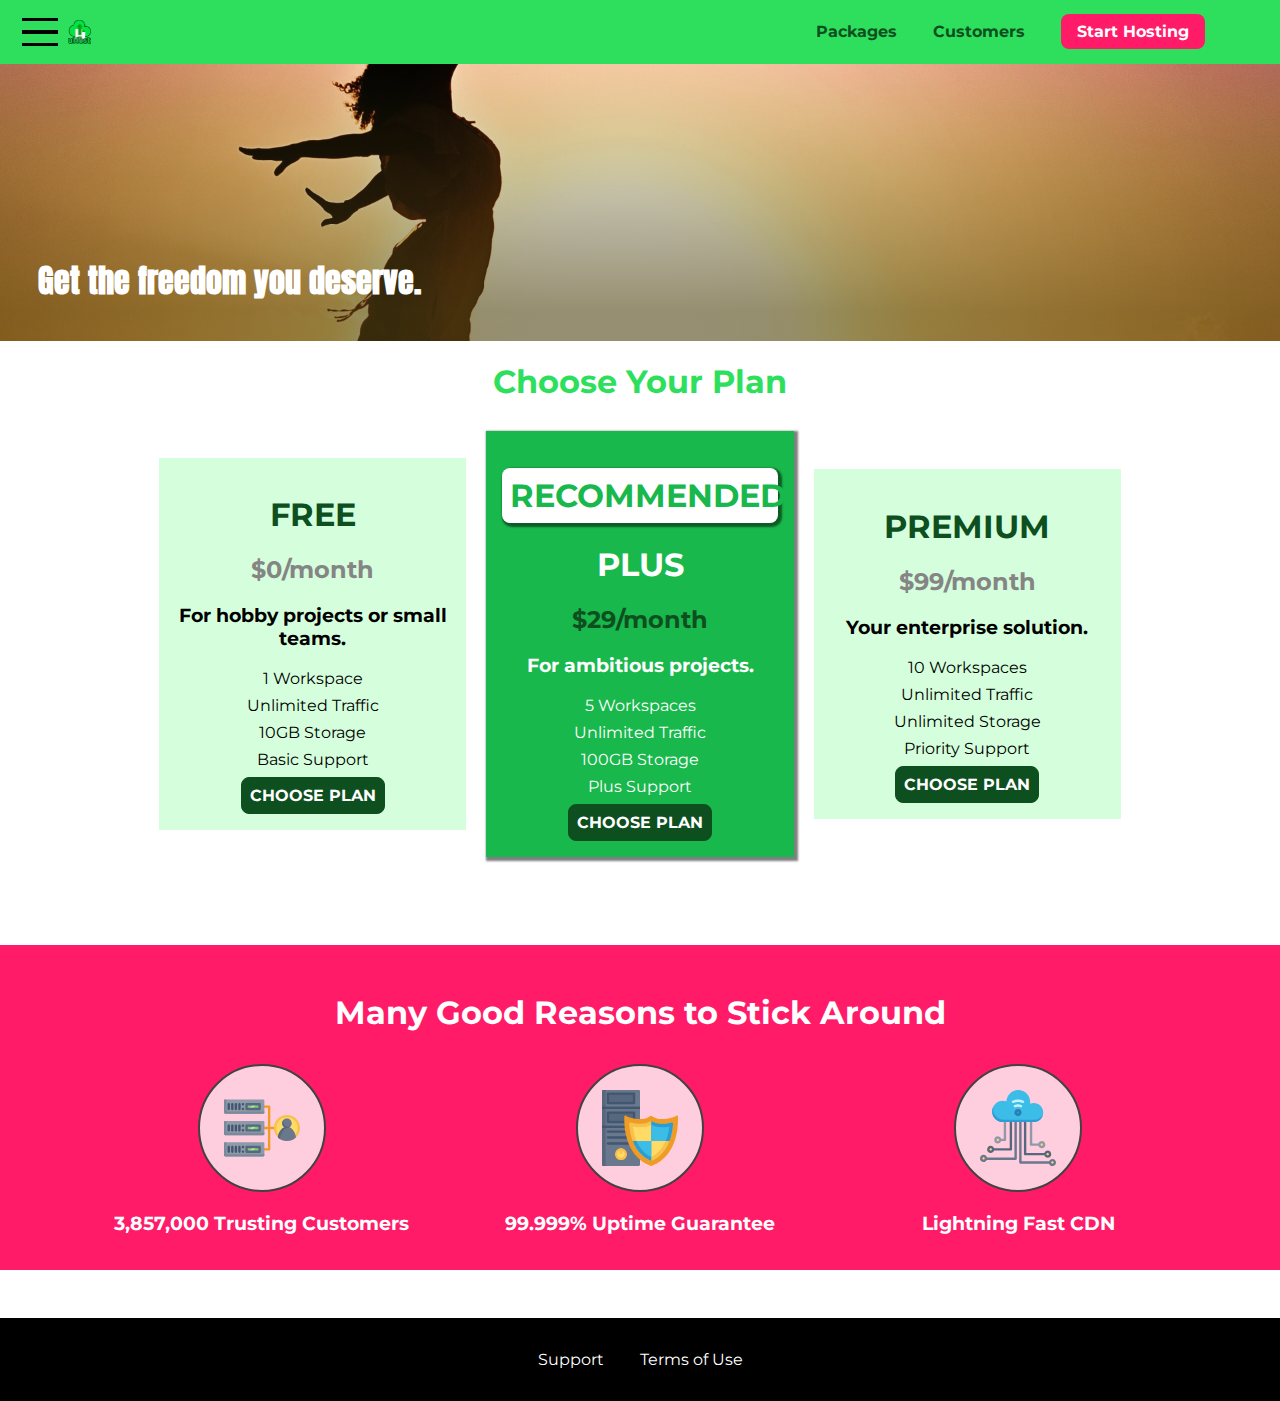
==== commit ed787589: "add madal and backdrop with css js html" ====
--- a/index.html
+++ b/index.html
@@ -16,8 +16,21 @@
 		<link rel="stylesheet" href="main.css"/>
 	</head>
 	<body>
+		<div class="backdrop"></div>
+		<div class="modal">
+			<h1 class="modal__title">Do you want to continue?</h1>
+			<div class="modal__actions">
+					<a href="start-hosting/index.html" class="modal__action">Yes!</a>
+					<button class="modal__action modal__action--negative" type="button">No!</button>
+			</div>
+	</div>
 		<header class="main-header">
 			<div>
+				<button class="toggle-button">
+					<span class="toggle-button__bar"></span>
+					<span class="toggle-button__bar"></span>
+					<span class="toggle-button__bar"></span>
+			</button>
 				<a href="index.html" class="main-header__brand"> 
 					<img src="images/uhost-icon.png" alt="uHost - Your favorite hosting company">	
 				</a>
@@ -36,6 +49,19 @@
 				</ul>
 			</nav>
 		</header>
+		<nav class="mobile-nav">
+			<ul class="mobile-nav__items">
+					<li class="mobile-nav__item">
+							<a href="packages/index.html">Packages</a>
+					</li>
+					<li class="mobile-nav__item">
+							<a href="customers/index.html">Customers</a>
+					</li>
+					<li class="mobile-nav__item mobile-nav__item--cta">
+							<a href="start-hosting/index.html">Start Hosting</a>
+					</li>
+			</ul>
+	</nav>
 		<main>
 			<section id="product-overview">
 				<h1>Get the freedom you deserve.</h1>
@@ -290,5 +316,6 @@
 				</ul>
 			</nav>
 		</footer>
+		<script src="shared.js"></script>
 	</body>
 </html>
--- a/shared.css
+++ b/shared.css
@@ -1,121 +1,201 @@
 * {
-  box-sizing: border-box;
+    box-sizing: border-box;
 }
 
 body {
-  font-family: "Montserrat", sans-serif;
-  margin: 0;
-}
+    font-family: 'Montserrat', sans-serif;
+    margin: 0;
+}
+
+.backdrop {
+    position: fixed;
+    display: none;
+    top: 0;
+    left: 0;
+    z-index: 100;
+    width: 100vw;
+    height: 100vh;
+    background: rgba(0,0,0,0.5);
+}
+
 .main-header {
-  width: 100%;
-  position: fixed;
-  background-color: #2ddf5c;
-  padding: 8px 16px;
-  top: 0;
-  left: 0;
-  z-index: 2;
+    width: 100%;
+    position: fixed;
+    top: 0;
+    left: 0;
+    background: #2ddf5c;
+    padding: 0.5rem 1rem;
+    z-index: 1;
 }
 
 .main-header > div {
-  display: inline-block;
-  vertical-align: middle;
-}
-
+    display: inline-block;
+    vertical-align: middle;
+}
+.toggle-button {
+    width: 3rem;
+    background: transparent;
+    border: none;
+    cursor: pointer;
+    padding-top: 0;
+    padding-bottom: 0;
+    vertical-align: middle;
+  }
+  
+  .toggle-button:focus {
+    outline: none;
+  }
+  
+  .toggle-button__bar {
+    width: 100%;
+    height: 0.2rem;
+    background: black;
+    display: block;
+    margin: 0.6rem 0;
+  }
+  
 .main-header__brand {
-  color: #0e4f1f;
-  text-decoration: none;
-  font-weight: bold;
-  font-size: 22px;
-  height: 22px;
-  /* width: 20px; */
-  display: inline-block;
-  
-}
+    color: #0e4f1f;
+    text-decoration: none;
+    font-weight: bold;
+    font-size: 1.5rem;
+    height: 1.5rem;
+    /* width: 20px; */
+    display: inline-block;
+    vertical-align: middle;
+}
+
 .main-header__brand img {
-  height: 100%;
-}
+    height: 100%;
+    /* width: 100%; */
+}
+
 .main-nav {
-  display: inline-block;
-  text-align: right;
-  width: calc(100% - 74px);
-  vertical-align: middle;
+    display: inline-block;
+    text-align: right;
+    width: calc(100% - 122px);
+    vertical-align: middle;
 }
 
 .main-nav__items {
-  margin: 0;
-  padding: 0;
-  list-style: none;
+    margin: 0;
+    padding: 0;
+    list-style: none;
 }
 
 .main-nav__item {
-  display: inline-block;
-  margin: 0 16px;
-}
-
-.main-nav__item a {
-  text-decoration: none;
-  color: #0e4f1f;
-  font-weight: bold;
-  padding: 3px 0;
-}
+    display: inline-block;
+    margin: 0 1rem;
+}
+
+.main-nav__item a,
+.mobile-nav__item a {
+    text-decoration: none;
+    color: #0e4f1f;
+    font-weight: bold;
+    padding: 0.2rem 0;
+}
+
+
 .main-nav__item a:hover,
-.main-nav__item a:hover:active {
-  color: white;
-  border-bottom: 5px solid white;
-}
-.main-nav__item--cta a {
-  color: white;
-  background: #ff1b68;
-  padding: 8px 16px;
-  border-radius: 8px;
-}
+.main-nav__item a:active {
+    color: white;
+    border-bottom: 5px solid white;
+}
+
+.main-nav__item--cta a,
+.mobile-nav__item--cta a{
+    color: white;
+    background: #ff1b68;
+    padding: 0.5rem 1rem;
+    border-radius: 8px;
+}
+
 .main-nav__item--cta a:hover,
-.main-nav__item--cta a:active {
-  color: #ff1b68;
-  background: white;
-  border: none;
-}
-.main-footer{
-  background: black;
-  padding: 32px;
-  margin-top: 48px;
-}
-.main-footer__links{
-  list-style: none;
-  margin: 0;
-  padding: 0;
-  text-align: center;
-}
-.main-footer__link{
-  display: inline-block;
-  margin: 0 16px;
-
-}
-.main-footer__link a{
-  color: white;
-  text-decoration: none;
-}
+.main-nav__item--cta a:active,
+.mobile-nav__item--cta a:hover,
+.mobile-nav__item--cta a:active  
+{
+    color: #ff1b68;
+    background: white;
+    border: none;
+}
+
+.main-footer {
+    background: black;
+    padding: 2rem;
+    margin-top: 3rem;
+}
+
+.main-footer__links {
+    list-style: none;
+    margin: 0;
+    padding: 0;
+    text-align: center;
+}
+
+.main-footer__link {
+    display: inline-block;
+    margin: 0 1rem;
+}
+
+.main-footer__link a {
+    color: white;
+    text-decoration: none;
+}
+
 .main-footer__link a:hover,
-.main-footer__link a:active{
-  color: #ccc;
+.main-footer__link a:active {
+    color: #ccc;
 }
 
 .button {
-  background: #0e4f1f;
-  color: white;
-  font: inherit ;
-  border: 1.5px solid #0e4f1f;
-  padding: 8px;
-  border-radius: 8px;
-  font-weight: bold;
-  cursor: pointer;
-
-}
+    background: #0e4f1f;
+    color: white;
+    font: inherit;
+    border: 1.5px solid #0e4f1f;
+    padding: 0.5rem;
+    border-radius: 8px;
+    font-weight: bold;
+    cursor: pointer;
+}
+
 .button:hover,
-.button:active{
-  background: white;
-  color: #0e4f1f;
-}
-.button:focus{
-  outline: none;
-}+.button:active {
+    background: white;
+    color: #0e4f1f;
+}
+
+.button:focus {
+    outline: none;
+}
+.mobile-nav {
+    display: none;
+    position: fixed;
+    z-index: 101;
+    top: 0;
+    left: 0;
+    background: white;
+    width: 80%;
+    height: 100vh;
+  }
+  
+  .mobile-nav__items {
+    width: 90%;
+    height: 100%;
+    list-style: none;
+    margin: 10% auto;
+    padding: 0;
+    text-align: center;
+  }
+  
+  .mobile-nav__item {
+    margin: 1rem 0;
+  }
+  
+  .mobile-nav__item a {
+    font-size: 1.5rem;
+  }
+  .open {
+    display: block !important;
+  }--- a/main.css
+++ b/main.css
@@ -1,115 +1,180 @@
 #product-overview {
-	background: linear-gradient(to top , rgba(80,68,18,0.6)10% ,transparent), url('images/freedom.jpg')  left 10% bottom 20% / cover no-repeat
-		border-box ,#ff1b68;
-	/* background-image: url("freedom.jpg");
-  background-size: cover;
-  background-position: left 10% bottom 20%; */
-	/* background-repeat: no-repeat;
-  background-origin: border-box;
-  background-clip: border-box; */
-  /* background-image: linear-gradient(180deg, red ,transparent); */
-  /* background-image: radial-gradient(circle at 20% 50%,red, blue ,green); */
-	width: 100%;
-	height: 528px;
-	padding: 10px;
-	margin-top: 43px;
-	position: relative;
+  background: linear-gradient(to top, rgba(80, 68, 18, 0.6) 10%, transparent),
+    url("images/freedom.jpg") left 10% bottom 70%/cover no-repeat border-box,
+    #ff1b68;
+  /* background-image: url("freedom.jpg");
+    background-size: cover;
+    background-position: left 10% bottom 20%; */
+  /* background-repeat: no-repeat;
+    background-origin: border-box;
+    background-clip: border-box; */
+  /* background-image: linear-gradient(180deg, red 70%, blue 60%, rgba(0,0,0,0.5)); */
+  /* background-image: radial-gradient(ellipse farthest-corner at 20% 50%, red, blue 70%, green); */
+  width: 100vw;
+  height: 33vh;
+  margin-top: 2.75rem;
+  /* border: 5px dashed red; */
+  position: relative;
 }
 
 .section-title {
-	color: #2ddf5c;
-	text-align: center;
+  color: #2ddf5c;
+  text-align: center;
 }
 
 #product-overview h1 {
-	color: white;
-	font-family: 'Anton', sans-serif;
-	position: absolute;
-	bottom: 5%;
-	left: 3%;
+  color: white;
+  font-family: "Anton", sans-serif;
+  position: absolute;
+  bottom: 5%;
+  left: 3%;
 }
+
 .plan__list {
-	width: 80%;
-	margin: auto;
-	text-align: center;
+  width: 80%;
+  margin: auto;
+  text-align: center;
 }
+
 .plan {
-	background-color: #d5ffdc;
-	text-align: center;
-	padding: 16px;
-	margin: 8px;
-	display: inline-block;
-	width: 30%;
-	vertical-align: middle;
+  background: #d5ffdc;
+  text-align: center;
+  padding: 1rem;
+  margin: 0.5rem;
+  display: inline-block;
+  width: 30%;
+  vertical-align: middle;
 }
 
 .plan--highlighted {
-	background: #19b84c;
-	color: white;
-	box-shadow: 2px 2px 2px 2px rgba(0, 0, 0, 0.5);
+  background: #19b84c;
+  color: white;
+  box-shadow: 2px 2px 2px 2px rgba(0, 0, 0, 0.5);
 }
+
 .plan__annotation {
-	background: white;
-	color: #19b84c;
-	padding: 8px;
-	box-shadow: 2px 2px 2px 2px rgba(0, 0, 0, 0.5);
-	border-radius: 8px;
+  background: white;
+  color: #19b84c;
+  padding: 0.5rem;
+  box-shadow: 2px 2px 2px 2px rgba(0, 0, 0, 0.5);
+  border-radius: 8px;
 }
+
 .plan__title {
-	color: #0e4f1f;
+  color: #0e4f1f;
 }
+
 .plan__price {
-	color: #858585;
+  color: #858585;
 }
+
 .plan--highlighted .plan__title {
-	color: white;
+  color: white;
 }
+
 .plan--highlighted .plan__price {
-	color: #0e4f1f;
+  color: #0e4f1f;
 }
+
 .plan__features {
-	list-style: none;
-	margin: 0;
-	padding: 0;
+  list-style: none;
+  margin: 0;
+  padding: 0;
 }
+
 .plan__feature {
-	margin: 8px 0;
+  margin: 0.5rem 0;
 }
+
+#key-features {
+  background: #ff1b68;
+  margin-top: 5rem;
+  padding: 1rem;
+}
+
+#key-features .section-title {
+  color: white;
+  margin: 2rem;
+}
+
+.key-feature__list {
+  list-style: none;
+  margin: 0;
+  padding: 0;
+  text-align: center;
+}
+
+.key-feature {
+  display: inline-block;
+  width: 30%;
+  vertical-align: top;
+}
+
+.key-feature__image {
+  background: #ffcede;
+  width: 128px;
+  height: 128px;
+  border: 2px solid #424242;
+  border-radius: 50%;
+  margin: auto;
+  padding: 1.5rem;
+}
+
+.key-feature__description {
+  text-align: center;
+  font-weight: bold;
+  color: white;
+  font-size: 1.2rem;
+}
+
 /* h1 {
     font-family: sans-serif;
 } */
-#key-features {
-	background: #ff1b68;
-	margin-top: 80px;
-	padding: 16px;
+.modal {
+  position: fixed;
+  display: none;
+  z-index: 200;
+  top: 20%;
+  left: 30%;
+  width: 40%;
+  background: white;
+  padding: 1rem;
+  border: 1px solid #ccc;
+  box-shadow: 1px 1px 1px rgba(0, 0, 0, 0.5);
 }
-#key-features .section-title {
-	color: white;
-	margin: 32px;
+
+.modal__title {
+  text-align: center;
+  margin: 0 0 1rem 0;
 }
-.key-feature__list {
-	list-style: none;
-	margin: 0;
-	padding: 0;
-	text-align: center;
+
+.modal__actions {
+  text-align: center;
 }
-.key-feature {
-	display: inline-block;
-	width: 30%;
-	vertical-align: top;
+
+.modal__action {
+  border: 1px solid #0e4f1f;
+  background: #0e4f1f;
+  text-decoration: none;
+  color: white;
+  font: inherit;
+  padding: 0.5rem 1rem;
+  cursor: pointer;
 }
-.key-feature__description {
-	text-align: center;
-	font-weight: bold;
-	color: white;
-	font-size: 20px;
+
+.modal__action:hover,
+.modal__action:active {
+  background: #2ddf5c;
+  border-color: #2ddf5c;
 }
-.key-feature__image {
-	background: #ffcede;
-	width: 128px;
-	height: 128px;
-	border: 2px solid #424242;
-	border-radius: 50%;
-	margin: auto;
-  padding: 20px;
+
+.modal__action--negative {
+  background: red;
+  border-color: red;
 }
+
+.modal__action--negative:hover,
+.modal__action--negative:active {
+  background: #ff5454;
+  border-color: #ff5454;
+}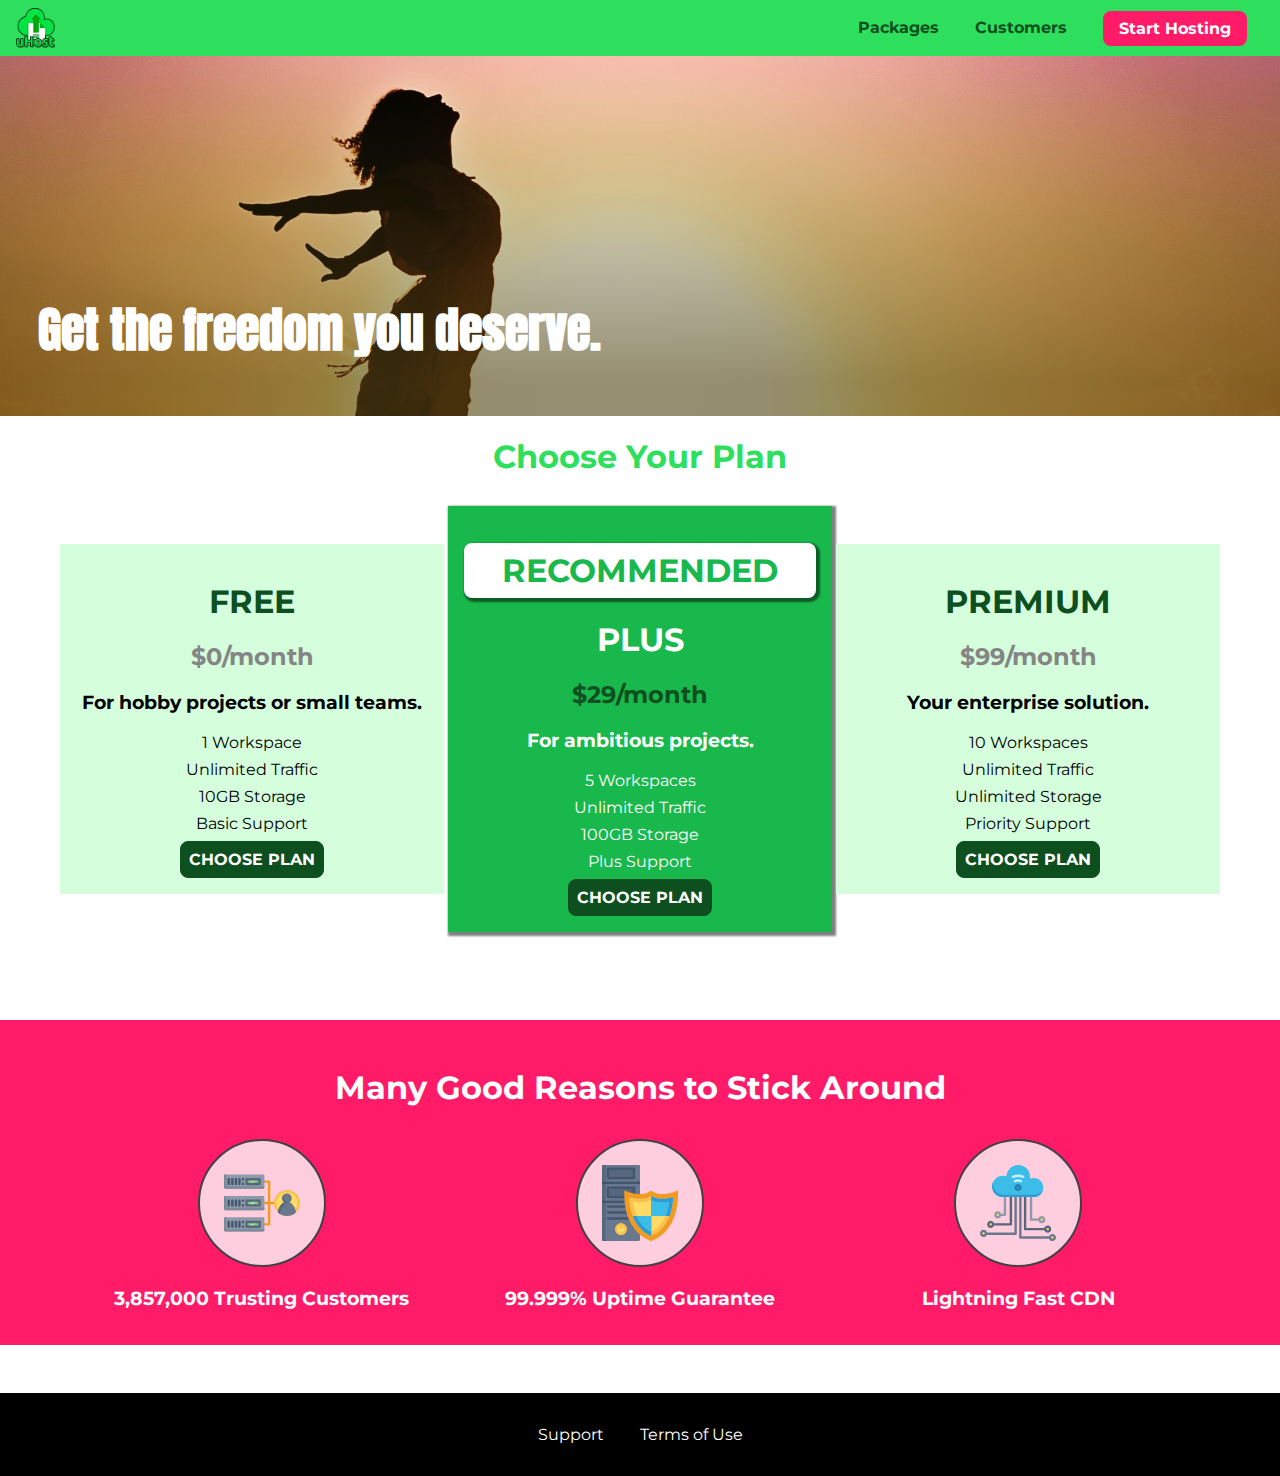
==== commit 68eb6f34: "mobile first design with media query" ====
--- a/index.html
+++ b/index.html
@@ -3,6 +3,7 @@
 	<head>
 		<meta charset="UTF-8" />
 		<meta http-equiv="X-UA-Compatible" content="ie=edge" />
+		<meta name="viewport" content="width = device-width, initial-scale = 1.0"/>
 		<title>uHost</title>
 		<link
 			href="https://fonts.googleapis.com/css?family=Anton"
--- a/shared.css
+++ b/shared.css
@@ -1,201 +1,216 @@
 * {
-    box-sizing: border-box;
+	box-sizing: border-box;
 }
 
 body {
-    font-family: 'Montserrat', sans-serif;
-    margin: 0;
+	font-family: 'Montserrat', sans-serif;
+	margin: 0;
+}
+main {
+	min-height: calc(100vh - 3.5rem- 8rem);
+	margin-top: 3.5rem;
 }
 
 .backdrop {
-    position: fixed;
-    display: none;
-    top: 0;
-    left: 0;
-    z-index: 100;
-    width: 100vw;
-    height: 100vh;
-    background: rgba(0,0,0,0.5);
+	position: fixed;
+	display: none;
+	top: 0;
+	left: 0;
+	z-index: 100;
+	width: 100vw;
+	height: 100vh;
+	background: rgba(0, 0, 0, 0.5);
 }
 
 .main-header {
-    width: 100%;
-    position: fixed;
-    top: 0;
-    left: 0;
-    background: #2ddf5c;
-    padding: 0.5rem 1rem;
-    z-index: 1;
+	width: 100%;
+	position: fixed;
+	top: 0;
+	left: 0;
+	background: #2ddf5c;
+	padding: 0.5rem 1rem;
+	z-index: 1;
 }
 
 .main-header > div {
-    display: inline-block;
-    vertical-align: middle;
+	display: inline-block;
+	vertical-align: middle;
 }
 .toggle-button {
-    width: 3rem;
-    background: transparent;
-    border: none;
-    cursor: pointer;
-    padding-top: 0;
-    padding-bottom: 0;
-    vertical-align: middle;
-  }
-  
-  .toggle-button:focus {
-    outline: none;
-  }
-  
-  .toggle-button__bar {
-    width: 100%;
-    height: 0.2rem;
-    background: black;
-    display: block;
-    margin: 0.6rem 0;
-  }
-  
+	width: 3rem;
+	background: transparent;
+	border: none;
+	cursor: pointer;
+	padding-top: 0;
+	padding-bottom: 0;
+	vertical-align: middle;
+}
+
+.toggle-button:focus {
+	outline: none;
+}
+
+.toggle-button__bar {
+	width: 100%;
+	height: 0.2rem;
+	background: black;
+	display: block;
+	margin: 0.6rem 0;
+}
+
 .main-header__brand {
-    color: #0e4f1f;
-    text-decoration: none;
-    font-weight: bold;
-    font-size: 1.5rem;
-    height: 1.5rem;
-    /* width: 20px; */
-    display: inline-block;
-    vertical-align: middle;
+	color: #0e4f1f;
+	text-decoration: none;
+	font-weight: bold;
+	height: 2.5rem;
+	/* width: 20px; */
+	display: inline-block;
+	vertical-align: middle;
 }
 
 .main-header__brand img {
-    height: 100%;
-    /* width: 100%; */
+	height: 100%;
+	/* width: 100%; */
 }
 
 .main-nav {
-    display: inline-block;
-    text-align: right;
-    width: calc(100% - 122px);
-    vertical-align: middle;
+	display: none;
 }
 
 .main-nav__items {
-    margin: 0;
-    padding: 0;
-    list-style: none;
+	margin: 0;
+	padding: 0;
+	list-style: none;
 }
 
 .main-nav__item {
-    display: inline-block;
-    margin: 0 1rem;
+	display: inline-block;
+	margin: 0 1rem;
 }
 
 .main-nav__item a,
 .mobile-nav__item a {
-    text-decoration: none;
-    color: #0e4f1f;
-    font-weight: bold;
-    padding: 0.2rem 0;
-}
-
+	text-decoration: none;
+	color: #0e4f1f;
+	font-weight: bold;
+	padding: 0.2rem 0;
+}
 
 .main-nav__item a:hover,
 .main-nav__item a:active {
-    color: white;
-    border-bottom: 5px solid white;
+	color: white;
+	border-bottom: 5px solid white;
 }
 
 .main-nav__item--cta a,
-.mobile-nav__item--cta a{
-    color: white;
-    background: #ff1b68;
-    padding: 0.5rem 1rem;
-    border-radius: 8px;
+.mobile-nav__item--cta a {
+	color: white;
+	background: #ff1b68;
+	padding: 0.5rem 1rem;
+	border-radius: 8px;
 }
 
 .main-nav__item--cta a:hover,
 .main-nav__item--cta a:active,
 .mobile-nav__item--cta a:hover,
-.mobile-nav__item--cta a:active  
-{
-    color: #ff1b68;
-    background: white;
-    border: none;
-}
-
+.mobile-nav__item--cta a:active {
+	color: #ff1b68;
+	background: white;
+	border: none;
+}
+
+@media (min-width: 40rem) {
+	.toggle-button {
+		display: none;
+	}
+    .main-nav {
+        display: inline-block;
+        text-align: right;
+        width: calc(100% - 44px);
+        vertical-align: middle;
+    }
+}
 .main-footer {
-    background: black;
-    padding: 2rem;
-    margin-top: 3rem;
+	background: black;
+	padding: 2rem;
+	margin-top: 3rem;
 }
 
 .main-footer__links {
-    list-style: none;
-    margin: 0;
-    padding: 0;
-    text-align: center;
+	list-style: none;
+	margin: 0;
+	padding: 0;
+	text-align: center;
 }
 
 .main-footer__link {
-    display: inline-block;
-    margin: 0 1rem;
+	display: block;
+	margin: 1rem 0;
 }
 
 .main-footer__link a {
-    color: white;
-    text-decoration: none;
+	color: white;
+	text-decoration: none;
 }
 
 .main-footer__link a:hover,
 .main-footer__link a:active {
-    color: #ccc;
+	color: #ccc;
 }
 
 .button {
-    background: #0e4f1f;
-    color: white;
-    font: inherit;
-    border: 1.5px solid #0e4f1f;
-    padding: 0.5rem;
-    border-radius: 8px;
-    font-weight: bold;
-    cursor: pointer;
+	background: #0e4f1f;
+	color: white;
+	font: inherit;
+	border: 1.5px solid #0e4f1f;
+	padding: 0.5rem;
+	border-radius: 8px;
+	font-weight: bold;
+	cursor: pointer;
 }
 
 .button:hover,
 .button:active {
-    background: white;
-    color: #0e4f1f;
+	background: white;
+	color: #0e4f1f;
 }
 
 .button:focus {
-    outline: none;
+	outline: none;
 }
 .mobile-nav {
-    display: none;
-    position: fixed;
-    z-index: 101;
-    top: 0;
-    left: 0;
-    background: white;
-    width: 80%;
-    height: 100vh;
-  }
-  
-  .mobile-nav__items {
-    width: 90%;
-    height: 100%;
-    list-style: none;
-    margin: 10% auto;
-    padding: 0;
-    text-align: center;
-  }
-  
-  .mobile-nav__item {
-    margin: 1rem 0;
-  }
-  
-  .mobile-nav__item a {
-    font-size: 1.5rem;
-  }
-  .open {
-    display: block !important;
-  }+	display: none;
+	position: fixed;
+	z-index: 101;
+	top: 0;
+	left: 0;
+	background: white;
+	width: 80%;
+	height: 100vh;
+}
+
+.mobile-nav__items {
+	width: 90%;
+	height: 100%;
+	list-style: none;
+	margin: 10% auto;
+	padding: 0;
+	text-align: center;
+}
+
+.mobile-nav__item {
+	margin: 1rem 0;
+}
+
+.mobile-nav__item a {
+	font-size: 1.5rem;
+}
+.open {
+	display: block !important;
+}
+@media (min-width: 40rem) {
+    .main-footer__link {
+        display: inline-block;
+        margin: 0 1rem;
+    }
+}
--- a/main.css
+++ b/main.css
@@ -1,180 +1,205 @@
 #product-overview {
-  background: linear-gradient(to top, rgba(80, 68, 18, 0.6) 10%, transparent),
-    url("images/freedom.jpg") left 10% bottom 70%/cover no-repeat border-box,
-    #ff1b68;
-  /* background-image: url("freedom.jpg");
+	background: linear-gradient(to top, rgba(80, 68, 18, 0.6) 10%, transparent),
+		url('images/freedom.jpg') center/cover no-repeat border-box, #ff1b68;
+	/* background-image: url("freedom.jpg");
     background-size: cover;
     background-position: left 10% bottom 20%; */
-  /* background-repeat: no-repeat;
+	/* background-repeat: no-repeat;
     background-origin: border-box;
     background-clip: border-box; */
-  /* background-image: linear-gradient(180deg, red 70%, blue 60%, rgba(0,0,0,0.5)); */
-  /* background-image: radial-gradient(ellipse farthest-corner at 20% 50%, red, blue 70%, green); */
-  width: 100vw;
-  height: 33vh;
-  margin-top: 2.75rem;
-  /* border: 5px dashed red; */
-  position: relative;
+	/* background-image: linear-gradient(180deg, red 70%, blue 60%, rgba(0,0,0,0.5)); */
+	/* background-image: radial-gradient(ellipse farthest-corner at 20% 50%, red, blue 70%, green); */
+	width: 100vw;
+	height: 33vh;
+	/* border: 5px dashed red; */
+	position: relative;
+}
+
+#product-overview h1 {
+	color: white;
+	font-family: 'Anton', sans-serif;
+	position: absolute;
+	bottom: 5%;
+	left: 3%;
+	font-size: 1.6rem;
+}
+
+@media (min-width: 40rem) and (min-height: 40rem){
+	#product-overview {
+		height: 40vh;
+		background-position: 50% 25%;
+	}
+
+	#product-overview h1 {
+		font-size: 3rem;
+	}
 }
 
 .section-title {
-  color: #2ddf5c;
+	color: #2ddf5c;
+	text-align: center;
+}
+
+/* .plan__list {
+  width: 100%;
   text-align: center;
-}
-
-#product-overview h1 {
-  color: white;
-  font-family: "Anton", sans-serif;
-  position: absolute;
-  bottom: 5%;
-  left: 3%;
-}
-
-.plan__list {
-  width: 80%;
-  margin: auto;
-  text-align: center;
-}
+} */
 
 .plan {
-  background: #d5ffdc;
-  text-align: center;
-  padding: 1rem;
-  margin: 0.5rem;
-  display: inline-block;
-  width: 30%;
-  vertical-align: middle;
+	background: #d5ffdc;
+	text-align: center;
+	padding: 1rem;
+	margin: 0.5rem 0;
+	width: 100%;
 }
 
 .plan--highlighted {
-  background: #19b84c;
-  color: white;
-  box-shadow: 2px 2px 2px 2px rgba(0, 0, 0, 0.5);
+	background: #19b84c;
+	color: white;
+	/* box-shadow: 2px 2px 2px 2px rgba(0, 0, 0, 0.5); */
 }
 
 .plan__annotation {
-  background: white;
-  color: #19b84c;
-  padding: 0.5rem;
-  box-shadow: 2px 2px 2px 2px rgba(0, 0, 0, 0.5);
-  border-radius: 8px;
+	background: white;
+	color: #19b84c;
+	padding: 0.5rem;
+	box-shadow: 2px 2px 2px 2px rgba(0, 0, 0, 0.5);
+	border-radius: 8px;
 }
 
 .plan__title {
-  color: #0e4f1f;
+	color: #0e4f1f;
 }
 
 .plan__price {
-  color: #858585;
+	color: #858585;
 }
 
 .plan--highlighted .plan__title {
-  color: white;
+	color: white;
 }
 
 .plan--highlighted .plan__price {
-  color: #0e4f1f;
+	color: #0e4f1f;
 }
 
 .plan__features {
-  list-style: none;
-  margin: 0;
-  padding: 0;
+	list-style: none;
+	margin: 0;
+	padding: 0;
 }
 
 .plan__feature {
-  margin: 0.5rem 0;
+	margin: 0.5rem 0;
+}
+
+@media (min-width: 40rem) and (orientation: landscape){
+	.plan__list {
+		width: 100%;
+		text-align: center;
+	}
+	.plan {
+		display: inline-block;
+		width: 30%;
+		vertical-align: middle;
+		min-width: 13rem;
+		max-width: 25rem;
+	}
+	.plan--highlighted {
+		box-shadow: 2px 2px 2px 2px rgba(0, 0, 0, 0.5);
+	}
 }
 
 #key-features {
-  background: #ff1b68;
-  margin-top: 5rem;
-  padding: 1rem;
+	background: #ff1b68;
+	margin-top: 5rem;
+	padding: 1rem;
 }
 
 #key-features .section-title {
-  color: white;
-  margin: 2rem;
+	color: white;
+	margin: 2rem;
 }
 
 .key-feature__list {
-  list-style: none;
-  margin: 0;
-  padding: 0;
-  text-align: center;
-}
-
-.key-feature {
-  display: inline-block;
-  width: 30%;
-  vertical-align: top;
+	list-style: none;
+	margin: 0;
+	padding: 0;
+	text-align: center;
 }
 
 .key-feature__image {
-  background: #ffcede;
-  width: 128px;
-  height: 128px;
-  border: 2px solid #424242;
-  border-radius: 50%;
-  margin: auto;
-  padding: 1.5rem;
+	background: #ffcede;
+	width: 128px;
+	height: 128px;
+	border: 2px solid #424242;
+	border-radius: 50%;
+	margin: auto;
+	padding: 1.5rem;
 }
 
 .key-feature__description {
-  text-align: center;
-  font-weight: bold;
-  color: white;
-  font-size: 1.2rem;
-}
-
+	text-align: center;
+	font-weight: bold;
+	color: white;
+	font-size: 1.2rem;
+}
+@media (min-width: 40rem) {
+	.key-feature {
+		display: inline-block;
+		width: 30%;
+    max-width: 25rem;
+    vertical-align: top;
+	}
+}
 /* h1 {
     font-family: sans-serif;
 } */
 .modal {
-  position: fixed;
-  display: none;
-  z-index: 200;
-  top: 20%;
-  left: 30%;
-  width: 40%;
-  background: white;
-  padding: 1rem;
-  border: 1px solid #ccc;
-  box-shadow: 1px 1px 1px rgba(0, 0, 0, 0.5);
+	position: fixed;
+	display: none;
+	z-index: 200;
+	top: 20%;
+	left: 30%;
+	width: 40%;
+	background: white;
+	padding: 1rem;
+	border: 1px solid #ccc;
+	box-shadow: 1px 1px 1px rgba(0, 0, 0, 0.5);
 }
 
 .modal__title {
-  text-align: center;
-  margin: 0 0 1rem 0;
+	text-align: center;
+	margin: 0 0 1rem 0;
 }
 
 .modal__actions {
-  text-align: center;
+	text-align: center;
 }
 
 .modal__action {
-  border: 1px solid #0e4f1f;
-  background: #0e4f1f;
-  text-decoration: none;
-  color: white;
-  font: inherit;
-  padding: 0.5rem 1rem;
-  cursor: pointer;
+	border: 1px solid #0e4f1f;
+	background: #0e4f1f;
+	text-decoration: none;
+	color: white;
+	font: inherit;
+	padding: 0.5rem 1rem;
+	cursor: pointer;
 }
 
 .modal__action:hover,
 .modal__action:active {
-  background: #2ddf5c;
-  border-color: #2ddf5c;
+	background: #2ddf5c;
+	border-color: #2ddf5c;
 }
 
 .modal__action--negative {
-  background: red;
-  border-color: red;
+	background: red;
+	border-color: red;
 }
 
 .modal__action--negative:hover,
 .modal__action--negative:active {
-  background: #ff5454;
-  border-color: #ff5454;
-}+	background: #ff5454;
+	border-color: #ff5454;
+}
